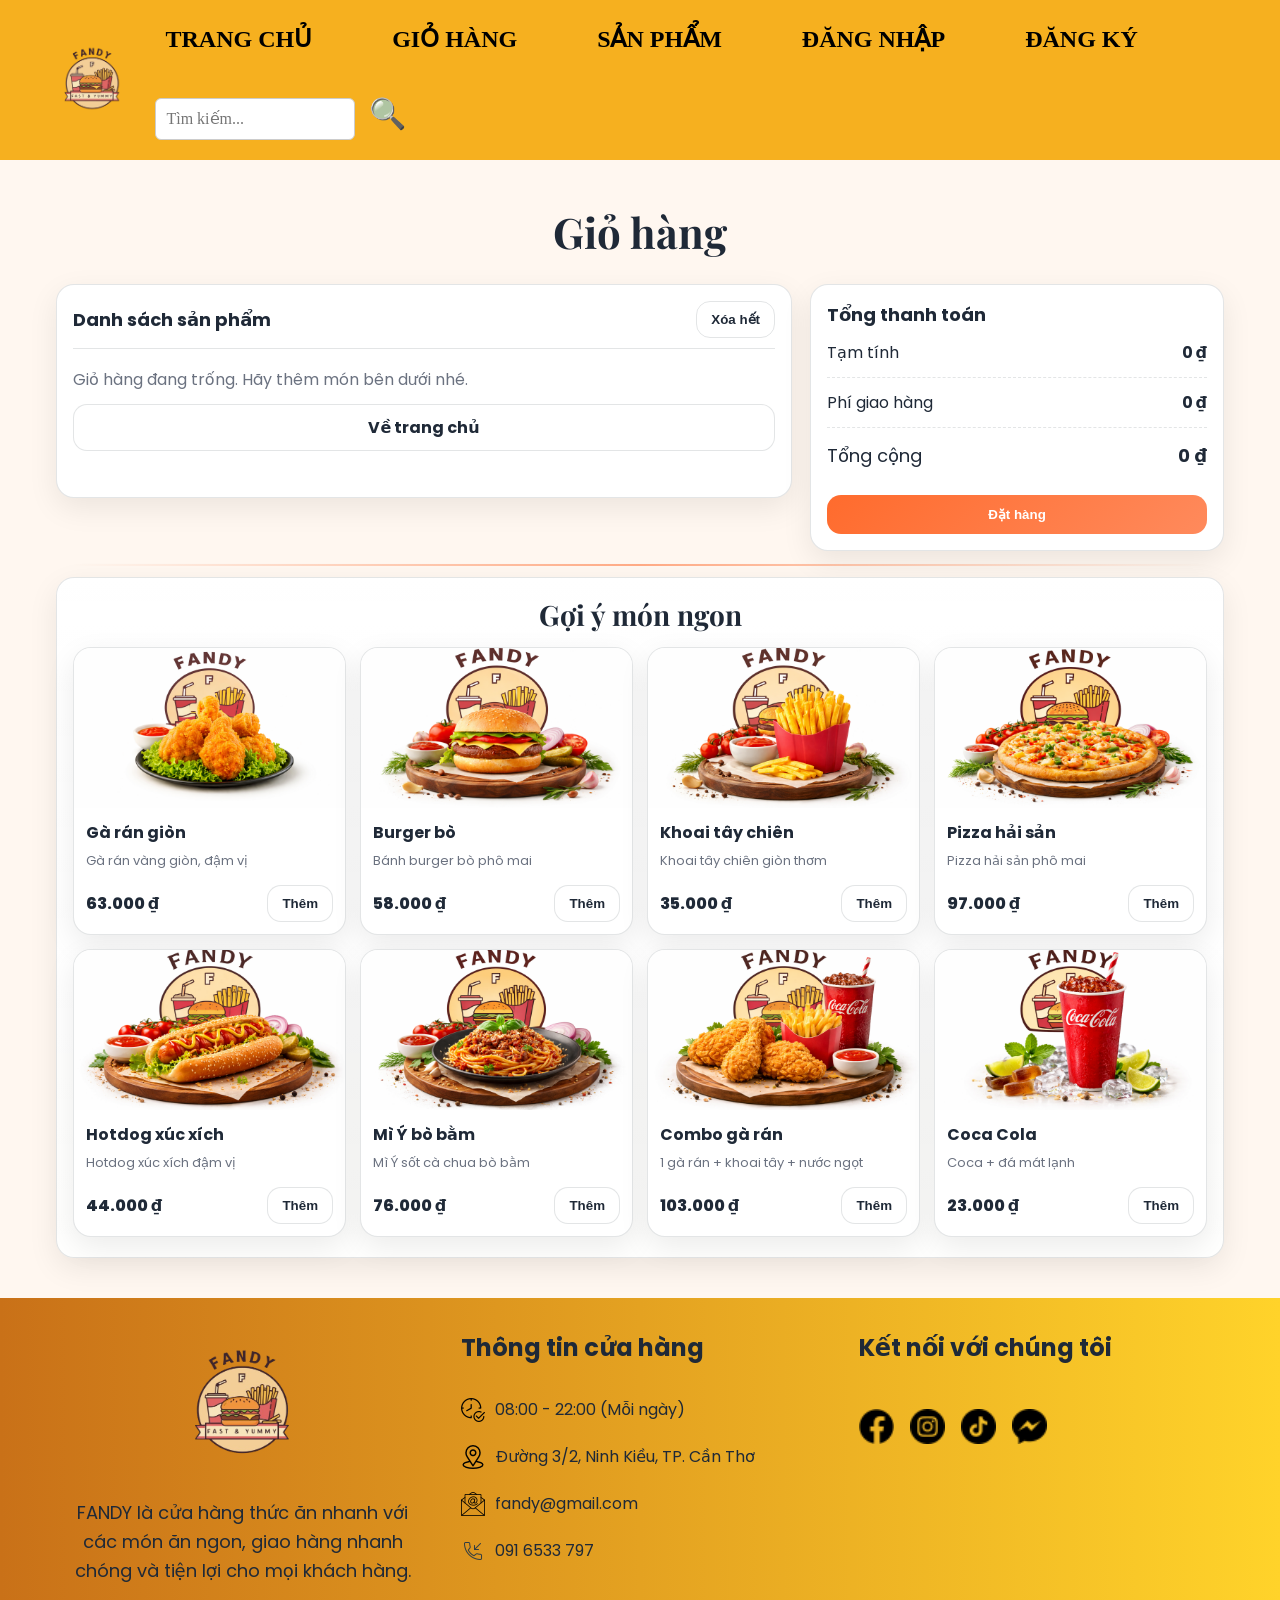
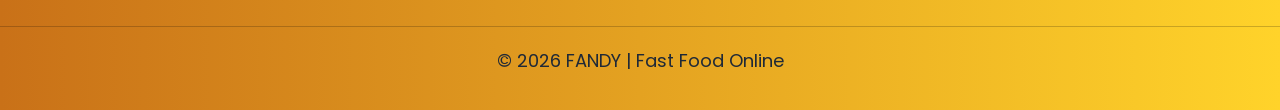
==== giohang.html @ ddfe2169 "first commit" ====
<!doctype html>
<html lang="vi">
<head>
  <meta charset="UTF-8" />
  <meta name="viewport" content="width=device-width, initial-scale=1.0" />
  <link rel="preconnect" href="https://fonts.googleapis.com" />
  <link rel="preconnect" href="https://fonts.gstatic.com" crossorigin />
  <link
    href="https://fonts.googleapis.com/css2?family=Playfair+Display:ital,wght@0,400..900;1,400..900&family=Poppins:ital,wght@0,100;0,200;0,300;0,400;0,500;0,600;0,700;0,800;0,900;1,100;1,200;1,300;1,400;1,500;1,600;1,700;1,800;1,900&family=Sen:wght@700&display=swap"
    rel="stylesheet" />
  <link rel="shortcut icon" href="./images/Logo.png" type="image/x-icon" />
  <link rel="stylesheet" href="./CSS/giohang.css" />
  <title>Giỏ hàng</title>
</head>

<body>
  <header class="header fixed">
    <div class="container">
      <div class="logo">
        <a href="trangchu.html"><img src="./images/Logo.png" alt="Logo Fandy" /></a>
      </div>

      <input type="checkbox" id="nav-mobile-input" class="nav-input" hidden />
      <label for="nav-mobile-input" class="nav-mobile-btn"> &#9776; </label>
      <nav class="nav">
        <a href="trangchu.html">TRANG CHỦ</a>
        <a href="giohang.html">GIỎ HÀNG</a>
        <a href="sanpham.html">SẢN PHẨM</a>
        <a href="dangnhap.html">ĐĂNG NHẬP</a>
        <a href="dangky.html">ĐĂNG KÝ</a>
        <label for="nav-mobile-input" class="search">
          <input type="text" placeholder="Tìm kiếm..." />
          <span class="search-icon">🔍</span>
        </label>
      </nav>
    </div>
  </header>

  <main class="page">
    <h1 class="title">Giỏ hàng</h1>

    <section class="cart-layout">
      <div class="cart-card">
        <div class="cart-head">
          <h2>Danh sách sản phẩm</h2>
          <button class="btn btn-ghost" id="clear-cart-btn" type="button">Xóa hết</button>
        </div>

        <div id="cart-empty" class="cart-empty" hidden>
          <p>Giỏ hàng đang trống. Hãy thêm món bên dưới nhé.</p>
          <a class="btn" href="trangchu.html">Về trang chủ</a>
        </div>

        <div class="cart-table" id="cart-table" aria-live="polite"></div>
      </div>

      <aside class="summary-card">
        <h2>Tổng thanh toán</h2>

        <div class="summary-row">
          <span>Tạm tính</span>
          <strong id="subtotal">0đ</strong>
        </div>
        <div class="summary-row">
          <span>Phí giao hàng</span>
          <strong id="shipping">0đ</strong>
        </div>
        <div class="summary-row total">
          <span>Tổng cộng</span>
          <strong id="total">0đ</strong>
        </div>

        <button class="btn btn-primary" id="checkout-btn" type="button">Đặt hàng</button>
        
      </aside>
    </section>

    <section class="suggest">
      <h2 class="suggest-title">Gợi ý món ngon</h2>
      <div class="suggest-grid" id="suggest-grid"></div>
    </section>
  </main>

  <footer class="footer">
    <div class="footer-container">

      <div class="footer-col">
        <img src="./images/Logo.png" alt="Logo Fandy" class="footer-logo">
        <p class="footer-text">
          FANDY là cửa hàng thức ăn nhanh với các món ăn ngon,
          giao hàng nhanh chóng và tiện lợi cho mọi khách hàng.
        </p>
      </div>

      <div class="footer-col">
        <h3>Thông tin cửa hàng</h3>

        <div class="footer-info">
          <img src="./images/icon/time.png" alt="">
          <p>08:00 - 22:00 (Mỗi ngày)</p>
        </div>

        <div class="footer-info">
          <img src="./images/icon/location.png" alt="">
          <p>Đường 3/2, Ninh Kiều, TP. Cần Thơ</p>
        </div>

        <div class="footer-info">
          <img src="./images/icon/email.png" alt="">
          <p>fandy@gmail.com</p>
        </div>

        <div class="footer-info">
          <img src="./images/icon/telephone.png" alt="">
          <p>091 6533 797</p>
        </div>
      </div>

      <div class="footer-col">
        <h3>Kết nối với chúng tôi</h3>

        <div class="social-icons">
          <a href="#"><img src="./images/icon/facebook.png" alt=""></a>
          <a href="#"><img src="./images/icon/instagram.png" alt=""></a>
          <a href="#"><img src="./images/icon/tiktok.png" alt=""></a>
          <a href="#"><img src="./images/icon/messenger.png" alt=""></a>
        </div>
      </div>

    </div>

    <div class="footer-bottom">
      <p>© 2026 FANDY | Fast Food Online</p>
    </div>
  </footer>

  <script id="catalog-json" type="application/json">
    [
      { "id": "ga-ran-gion", "name": "Gà rán giòn", "desc": "Gà rán vàng giòn, đậm vị", "price": 63000, "image": "./images/ga-ran.png" },
      { "id": "burger-bo", "name": "Burger bò", "desc": "Bánh burger bò phô mai", "price": 58000, "image": "./images/burger-bo.png" },
      { "id": "khoai-tay-chien", "name": "Khoai tây chiên", "desc": "Khoai tây chiên giòn thơm", "price": 35000, "image": "./images/khoai-tay-chien.png" },
      { "id": "pizza-haisan", "name": "Pizza hải sản", "desc": "Pizza hải sản phô mai", "price": 97000, "image": "./images/pizza-haisan.png" },
      { "id": "hotdog", "name": "Hotdog xúc xích", "desc": "Hotdog xúc xích đậm vị", "price": 44000, "image": "./images/hotdog.png" },
      { "id": "my-y", "name": "Mì Ý bò bằm", "desc": "Mì Ý sốt cà chua bò bằm", "price": 76000, "image": "./images/my-y.png" },
      { "id": "combo-garan", "name": "Combo gà rán", "desc": "1 gà rán + khoai tây + nước ngọt", "price": 103000, "image": "./images/combo-garan.png" },
      { "id": "coca-cola", "name": "Coca Cola", "desc": "Coca + đá mát lạnh", "price": 23000, "image": "./images/nuoc-ngot.png" }
    ]
  </script>

  <!-- Sử dụng file JS giỏ hàng hiện tại -->
  <script src="./JS/giohang.js"></script>
</body>

</html>
---- CSS/giohang.css ----
:root {
  --bg: #fff7f0;
  --card: #ffffff;
  --text: #1f2937;
  --muted: #6b7280;
  --brand: #ff6b2d;
  --brand-2: #ff8a5c;
  --border: rgba(31, 41, 55, 0.12);
  --shadow: 0 10px 30px rgba(0, 0, 0, 0.08);
  --shadow-hover: 0 16px 36px rgba(0, 0, 0, 0.12);
}


* {
  margin: 0;
  padding: 0;
  box-sizing: border-box;
}

img {
  max-width: 100%;
  height: auto;
}

body {
  margin: 0;
  font-family: "Poppins", system-ui, -apple-system, Segoe UI, Roboto, sans-serif;
  color: var(--text);
  background: var(--bg);
}

/*Dua tren cua anh HUY*/
.header.fixed {
  position: sticky;
  top: 0px;
}

header {
  z-index: 100;
  background: #f6b01f;
}

.header,
.header * {
  font-family: "Times New Roman", Times, serif;
}

.container {
  background-color: #f6b01f;
  display: flex;
  justify-content: space-between;
  align-items: center;
  width: 100%;
  padding: 10px 40px;
}

.logo img {
  max-height: 100px;
  width: auto;
}

.nav {
  display: flex;
  flex-wrap: wrap;
  gap: 20px 40px;
  align-items: center;
}

.nav a {
  text-decoration: none;
  font-size: 24px;
  font-weight: 600;
  color: black;
  padding: 15px 20px;
}

.nav a:hover {
  color: #ff3f34;
  text-shadow: 1px 0;
}

.search input {
  height: 42px;
  width: 200px;
  padding: 5px 10px;
  border-radius: 6px;
  border: 1px solid #ccc;
  font-size: 16px;
  margin: 10px;
}

.search-icon {
  cursor: pointer;
  font-size: 30px;
}


.nav-mobile-btn,
.nav-input {
  display: none;
}

/* Page */
.page {
  max-width: 1200px;
  margin: 0 auto;
  padding: 24px 16px 40px;
}

.title {
  text-align: center;
  margin: 20px 0 24px;
  font-family: "Playfair Display", serif;
  font-size: clamp(28px, 6vw, 42px);
}

.cart-layout {
  display: grid;
  grid-template-columns: 1.6fr 0.9fr;
  gap: 18px;
  align-items: start;
}

.cart-card,
.summary-card {
  background: var(--card);
  border: 1px solid var(--border);
  border-radius: 18px;
  box-shadow: var(--shadow);
  padding: 16px;
}

.cart-head {
  display: flex;
  align-items: center;
  justify-content: space-between;
  gap: 12px;
  padding-bottom: 10px;
  border-bottom: 1px solid var(--border);
}

.cart-head h2,
.summary-card h2 {
  margin: 0;
  font-size: 18px;
}

.cart-empty {
  padding: 18px 0;
  color: var(--muted);
  display: flex;
  flex-direction: column;
  gap: 12px;
}

.cart-table {
  margin-top: 12px;
  display: grid;
  gap: 12px;
}
/* Ảnh | Thông tin | Số lượng | Tổng tiền | Xóa */
.cart-row {
  display: grid;
  grid-template-columns: 72px 1fr 160px 120px 40px;
  gap: 12px;
  align-items: center;
  padding: 12px;
  border: 1px solid var(--border);
  border-radius: 16px;
  background: #fff;
  transition: transform 0.18s ease, box-shadow 0.18s ease, border-color 0.18s ease;
}

.cart-row:hover {
  transform: translateY(-2px);
  box-shadow: 0 12px 28px rgba(0, 0, 0, 0.08);
  border-color: rgba(31, 41, 55, 0.2);
}

.cart-row:focus-within {
  box-shadow: 0 0 0 3px rgba(255, 107, 45, 0.22), 0 12px 28px rgba(0, 0, 0, 0.08);
  border-color: rgba(255, 107, 45, 0.45);
}

.cart-row img {
  width: 72px;
  height: 72px;
  object-fit: cover;
  border-radius: 14px;
  border: 1px solid var(--border);
}

.item-title {
  margin: 0 0 6px;
  font-weight: 700;
}

.item-meta {
  margin: 0;
  color: var(--muted);
  font-size: 13px;
}

.qty {
  display: inline-flex;
  align-items: center;
  gap: 8px;
  padding: 8px;
  border: 1px solid var(--border);
  border-radius: 14px;
  justify-content: center;
}

.qty button {
  width: 34px;
  height: 34px;
  border-radius: 12px;
  border: 1px solid var(--border);
  background: #fff;
  font-size: 18px;
  cursor: pointer;
}

.qty button:hover {
  background: rgba(255, 107, 45, 0.1);
}

.qty input {
  width: 44px;
  height: 34px;
  text-align: center;
  border: none;
  outline: none;
  font-weight: 700;
}

.line-total {
  text-align: right;
  font-weight: 700;
}

.remove {
  width: 40px;
  height: 40px;
  border-radius: 14px;
  border: 1px solid var(--border);
  background: #fff;
  cursor: pointer;
  font-size: 16px;
}

.remove:hover {
  background: rgba(239, 68, 68, 0.12);
  border-color: rgba(239, 68, 68, 0.35);
}

/* Summary */
.summary-row {
  display: flex;
  align-items: center;
  justify-content: space-between;
  gap: 10px;
  padding: 12px 0;
  border-bottom: 1px dashed var(--border);
}

.summary-row.total {
  border-bottom: none;
  padding-top: 14px;
  font-size: 18px;
}

.note {
  margin: 10px 0 0;
  color: var(--muted);
  font-size: 13px;
}

/* Buttons */
.btn {
  display: inline-flex;
  align-items: center;
  justify-content: center;
  gap: 8px;
  padding: 10px 14px;
  border-radius: 14px;
  border: 1px solid var(--border);
  background: #fff;
  cursor: pointer;
  text-decoration: none;
  color: var(--text);
  font-weight: 700;
}

.btn:hover {
  background: rgba(255, 107, 45, 0.1);
}

.btn-primary {
  width: 100%;
  border: none;
  background: linear-gradient(135deg, var(--brand), var(--brand-2));
  color: #fff;
  margin-top: 14px;
  padding: 12px 14px;
}

.btn-primary:hover {
  filter: brightness(1.02);
}

.btn-ghost {
  background: transparent;
}

/* Suggest */
.suggest {
  margin-top: 26px;
  padding: 18px 16px 20px;
  background: linear-gradient(180deg, rgba(255, 255, 255, 0.98), rgba(255, 255, 255, 0.92));
  border: 1px solid var(--border);
  border-radius: 18px;
  box-shadow: var(--shadow);
}

.suggest-title {
  margin: 0 0 14px;
  text-align: center;
  font-family: "Playfair Display", serif;
  font-size: 28px;
}

/* Tạo khoảng tách rõ giữa giỏ hàng và gợi ý */
.cart-layout + .suggest {
  position: relative;
}

.cart-layout + .suggest::before {
  content: "";
  position: absolute;
  left: 16px;
  right: 16px;
  top: -14px;
  height: 2px;
  background: linear-gradient(90deg, transparent, rgba(255, 107, 45, 0.55), transparent);
}

.suggest-grid {
  display: grid;
  grid-template-columns: repeat(4, minmax(0, 1fr));
  gap: 14px;
}

.card {
  background: #fff;
  border: 1px solid var(--border);
  border-radius: 18px;
  overflow: hidden;
  box-shadow: var(--shadow);
  display: flex;
  flex-direction: column;
  transition: transform 0.18s ease, box-shadow 0.18s ease, border-color 0.18s ease;
}

.card:hover {
  transform: translateY(-4px);
  box-shadow: var(--shadow-hover);
  border-color: rgba(31, 41, 55, 0.18);
}

.card:hover .thumb {
  filter: saturate(1.05) contrast(1.03);
}

.card .thumb {
  transition: filter 0.18s ease;
  width: 100%;
  height: 160px;
  object-fit: cover;
  display: block;
}

@media (prefers-reduced-motion: reduce) {
  .cart-row,
  .card,
  .card .thumb {
    transition: none;
  }
  .cart-row:hover,
  .card:hover {
    transform: none;
  }
}

.card .body {
  padding: 12px;
  display: flex;
  flex-direction: column;
  gap: 6px;
}

.card h3 {
  margin: 0;
  font-size: 16px;
}

.card .muted {
  margin: 0;
  color: var(--muted);
  font-size: 13px;
}

.card .card-row {
  display: flex;
  align-items: center;
  justify-content: space-between;
  gap: 10px;
  margin-top: 8px;
}

.badge-price {
  font-weight: 800;
}

/* Footer du tren cua anh HUY */
.footer {
  background: linear-gradient(90deg, #c97118, #ffd32a);
  padding: 32px 0 16px;
}

.footer-container {
  width: 90%;
  margin: auto;
  display: flex;
  justify-content: space-between;
  align-items: flex-start;
  gap: 40px;
}

.footer-col {
  flex: 1;
  text-align: left;
  display: flex;
  flex-direction: column;
  gap: 12px;
}

/* logo */
.footer-logo {
  width: 180px;
  margin-bottom: 15px;
}

/* Cột logo + mô tả: căn giữa để cân với đoạn text */
.footer-col:first-child {
  align-items: center;
}

.footer-col:first-child .footer-text {
  text-align: center;
}

/* Chu mo ta */
.footer-text {
  font-size: 18px;
  line-height: 1.6;
  max-width: 420px;
}

/* tieu de */
.footer-col h3 {
  font-size: 24px;
  margin-bottom: 20px;
}

/* thông tin */
.footer-info {
  display: flex;
  align-items: center;
  justify-content: flex-start;
  gap: 10px;
  margin-bottom: 10px;
  font-size: 16px;
}

.footer-info img {
  width: 24px;
}

.footer-info p {
  margin: 0;
}

/* mạng xã hội */
.social-icons {
  display: flex;
  justify-content: flex-start;
  gap: 16px;
  margin-top: 12px;
}

.social-icons img {
  width: 35px;
  transition: 0.3s;
}

.social-icons img:hover {
  transform: scale(1.2);
}

/* bản quyền */
.footer-bottom {
  text-align: center;
  border-top: 1px solid rgba(0, 0, 0, 0.2);
  margin-top: 40px;
  padding: 20px;
  font-size: 18px;
}

/* Responsive */
@media (max-width: 980px) {
  .cart-layout {
    grid-template-columns: 1fr;
    gap: 24px;
  }

  .suggest-grid {
    grid-template-columns: repeat(2, minmax(0, 1fr));
  }

  .footer-container {
    width: 100%;
    flex-direction: column;
    text-align: center;
    align-items: center;
    gap: 24px;
  }

  .footer-col {
    text-align: center;
  }

  .footer-text {
    margin: 0 auto;
  }

  .social-icons {
    justify-content: center;
  }
}

@media screen and (max-width: 768px) {
  .header .container {
    display: flex;
    flex-direction: row;
    justify-content: space-between;
    align-items: center;
    flex-wrap: wrap;
    padding: 10px 15px;
  }

  .logo {
    order: 1;
  }

  .nav-mobile-btn {
    display: block;
    order: 2;
    font-size: 30px;
    cursor: pointer;
  }

  .nav {
    display: none;
    width: 100%;
    flex-direction: column;
    text-align: center;
    background-color: #ffffff;
    border-top: 1px solid #ffd32a;
    padding-top: 10px;
    order: 3;
    animation: fadeIn 0.3s ease;
  }

  .nav-input:checked~.nav {
    display: flex;
  }

  .nav a {
    display: block;
    padding: 15px;
    border-bottom: 1px solid #ffd32a;
    font-size: 18px;
  }

  .cart-row {
    /* Ảnh | nội dung, số lượng, tổng tiền, xóa xếp theo hàng */
    grid-template-columns: 64px 1fr;
    grid-template-areas:
      "img title"
      "img qty"
      "img total"
      "img remove";
  }

  .cart-row img {
    width: 64px;
    height: 64px;
  }

  .cart-row .cell-img {
    grid-area: img;
  }

  .cart-row .cell-title {
    grid-area: title;
  }

  .cart-row .cell-qty {
    grid-area: qty;
    justify-self: start;
  }

  .cart-row .cell-total {
    grid-area: total;
    justify-self: start;
    text-align: left;
  }

  .cart-row .cell-remove {
    grid-area: remove;
    justify-self: start;
  }

  .suggest-grid {
    grid-template-columns: repeat(2, minmax(0, 1fr));
  }
}

@media (max-width: 480px) {
  .page {
    padding: 16px 10px 28px;
  }

  .cart-card,
  .summary-card {
    padding: 12px;
  }

  .cart-row {
    padding: 10px;
    gap: 10px;
  }

  .qty {
    gap: 4px;
  }

  .qty button {
    width: 30px;
    height: 30px;
  }

  .qty input {
    width: 38px;
  }

  .summary-row {
    padding: 10px 0;
  }

  .btn-primary {
    margin-top: 10px;
  }

  .suggest-grid {
    grid-template-columns: 1fr;
  }
}

@keyframes fadeIn {
  from {
    opacity: 0;
  }
  to {
    opacity: 1;
  }
}
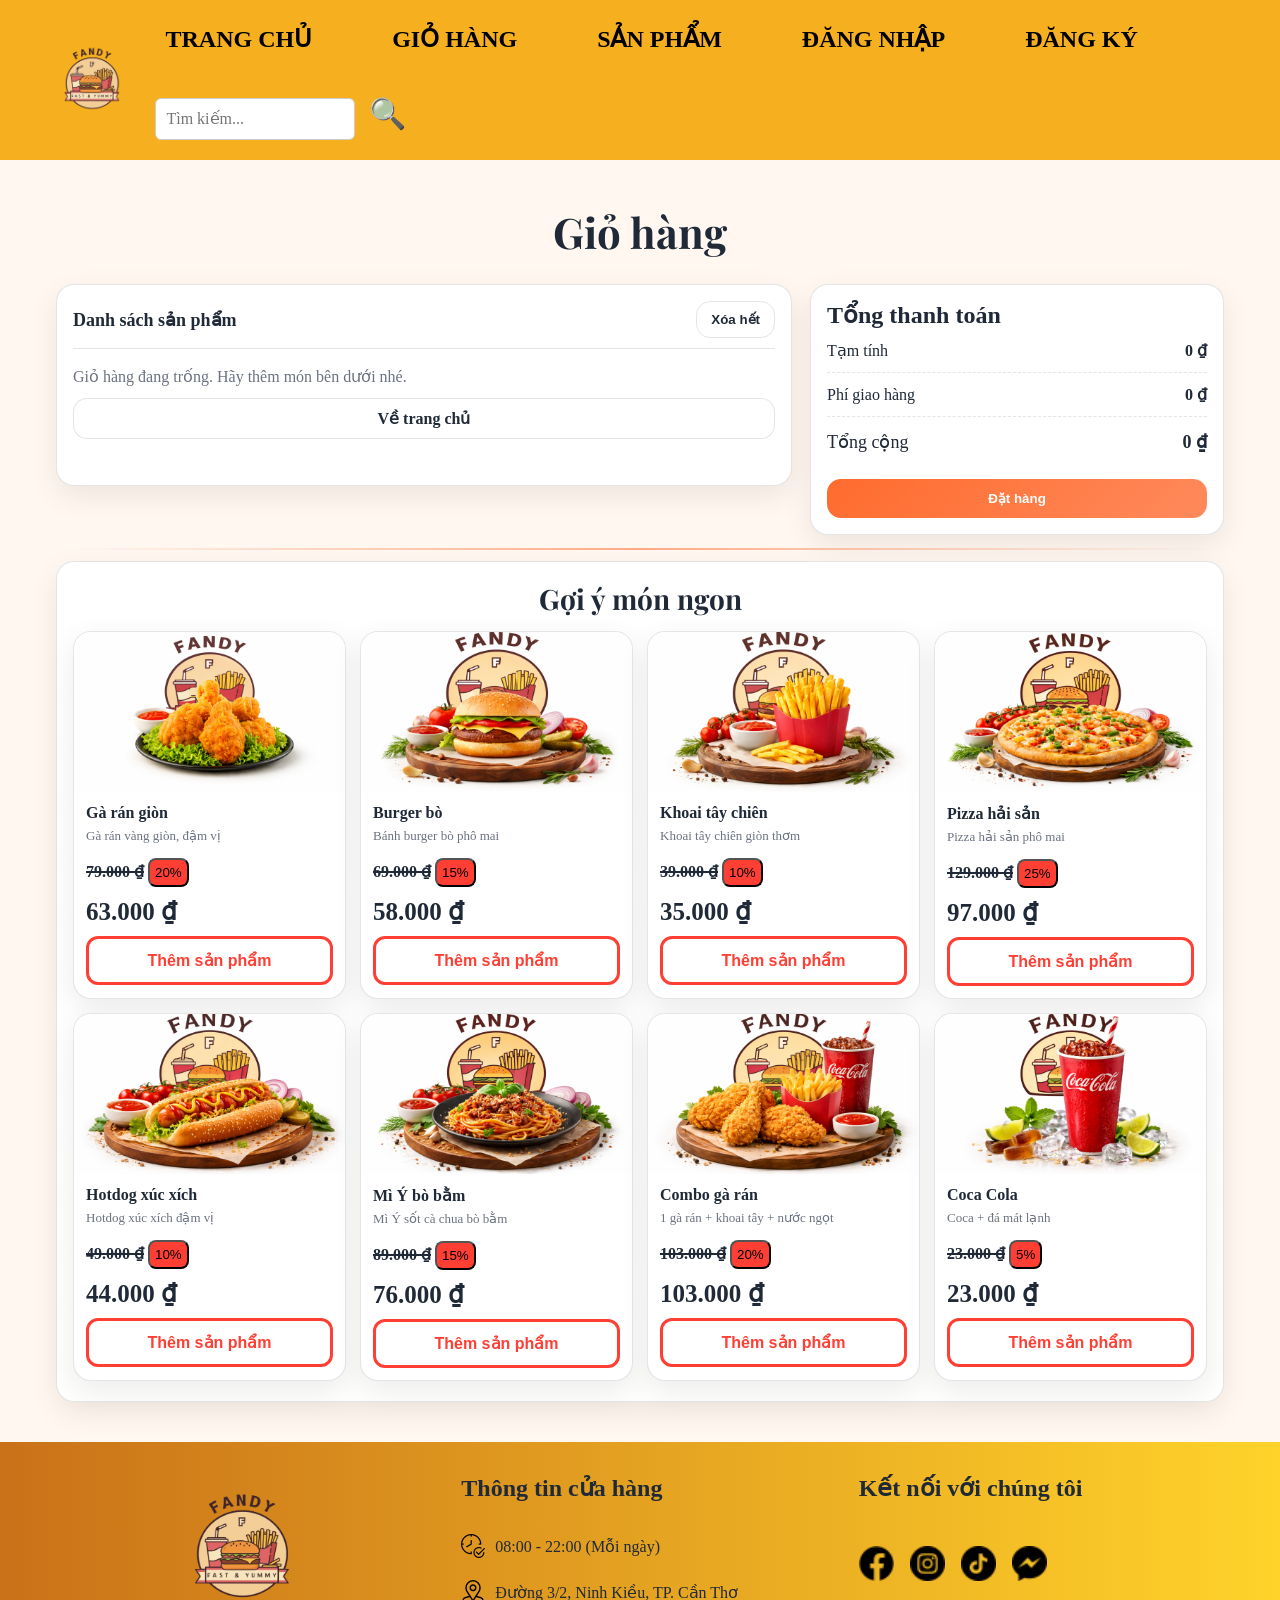
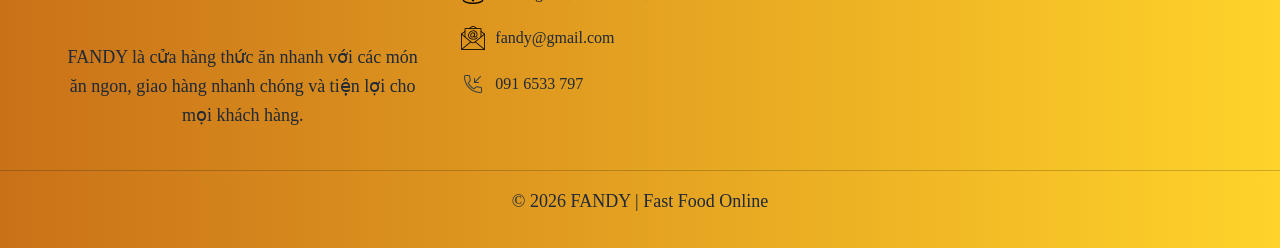
==== commit e094629d: "sửa css, html, js" ====
--- a/giohang.html
+++ b/giohang.html
@@ -1,5 +1,6 @@
 <!doctype html>
 <html lang="vi">
+
 <head>
   <meta charset="UTF-8" />
   <meta name="viewport" content="width=device-width, initial-scale=1.0" />
@@ -54,24 +55,24 @@
         <div class="cart-table" id="cart-table" aria-live="polite"></div>
       </div>
 
-      <aside class="summary-card">
+      <aside class="TongThanhToan">
         <h2>Tổng thanh toán</h2>
 
-        <div class="summary-row">
+        <div class="Tamtinh">
           <span>Tạm tính</span>
           <strong id="subtotal">0đ</strong>
         </div>
-        <div class="summary-row">
+        <div class="Tamtinh">
           <span>Phí giao hàng</span>
           <strong id="shipping">0đ</strong>
         </div>
-        <div class="summary-row total">
+        <div class="Tamtinh total">
           <span>Tổng cộng</span>
           <strong id="total">0đ</strong>
         </div>
 
-        <button class="btn btn-primary" id="checkout-btn" type="button">Đặt hàng</button>
-        
+        <button class="btn DatHang" id="checkout-btn" type="button">Đặt hàng</button>
+
       </aside>
     </section>
 
@@ -136,19 +137,84 @@
 
   <script id="catalog-json" type="application/json">
     [
-      { "id": "ga-ran-gion", "name": "Gà rán giòn", "desc": "Gà rán vàng giòn, đậm vị", "price": 63000, "image": "./images/ga-ran.png" },
-      { "id": "burger-bo", "name": "Burger bò", "desc": "Bánh burger bò phô mai", "price": 58000, "image": "./images/burger-bo.png" },
-      { "id": "khoai-tay-chien", "name": "Khoai tây chiên", "desc": "Khoai tây chiên giòn thơm", "price": 35000, "image": "./images/khoai-tay-chien.png" },
-      { "id": "pizza-haisan", "name": "Pizza hải sản", "desc": "Pizza hải sản phô mai", "price": 97000, "image": "./images/pizza-haisan.png" },
-      { "id": "hotdog", "name": "Hotdog xúc xích", "desc": "Hotdog xúc xích đậm vị", "price": 44000, "image": "./images/hotdog.png" },
-      { "id": "my-y", "name": "Mì Ý bò bằm", "desc": "Mì Ý sốt cà chua bò bằm", "price": 76000, "image": "./images/my-y.png" },
-      { "id": "combo-garan", "name": "Combo gà rán", "desc": "1 gà rán + khoai tây + nước ngọt", "price": 103000, "image": "./images/combo-garan.png" },
-      { "id": "coca-cola", "name": "Coca Cola", "desc": "Coca + đá mát lạnh", "price": 23000, "image": "./images/nuoc-ngot.png" }
-    ]
+  {
+    "id": "ga-ran-gion",
+    "name": "Gà rán giòn",
+    "desc": "Gà rán vàng giòn, đậm vị",
+    "price": 63000,
+    "Last_price": 79000,
+    "Discount":20,
+    "image": "./images/ga-ran.png"
+  },
+  {
+    "id": "burger-bo",
+    "name": "Burger bò",
+    "desc": "Bánh burger bò phô mai",
+    "price": 58000,
+    "Last_price": 69000,
+    "Discount":15,
+    "image": "./images/burger-bo.png"
+  },
+  {
+    "id": "khoai-tay-chien",
+    "name": "Khoai tây chiên",
+    "desc": "Khoai tây chiên giòn thơm",
+    "price": 35000,
+    "Last_price": 39000,
+    "Discount":10,
+    "image": "./images/khoai-tay-chien.png"
+  },
+  {
+    "id": "pizza-haisan",
+    "name": "Pizza hải sản",
+    "desc": "Pizza hải sản phô mai",
+    "price": 97000,
+    "Last_price": 129000,
+    "Discount":25,
+    "image": "./images/pizza-haisan.png"
+  },
+  {
+    "id": "hotdog",
+    "name": "Hotdog xúc xích",
+    "desc": "Hotdog xúc xích đậm vị",
+    "price": 44000,
+    "Last_price": 49000,
+    "Discount":10,
+    "image": "./images/hotdog.png"
+  },
+  {
+    "id": "my-y",
+    "name": "Mì Ý bò bằm",
+    "desc": "Mì Ý sốt cà chua bò bằm",
+    "price": 76000,
+    "Last_price": 89000,
+    "Discount":15,
+    "image": "./images/my-y.png"
+  },
+  {
+    "id": "combo-garan",
+    "name": "Combo gà rán",
+    "desc": "1 gà rán + khoai tây + nước ngọt",
+    "price": 103000,
+    "Last_price": 103000,
+    "Discount":20,
+    "image": "./images/combo-garan.png"
+  },
+  {
+    "id": "coca-cola",
+    "name": "Coca Cola",
+    "desc": "Coca + đá mát lạnh",
+    "price": 23000,
+    "Last_price": 23000,
+    "Discount":5,
+    "image": "./images/nuoc-ngot.png"
+  }
+]
+
   </script>
 
   <!-- Sử dụng file JS giỏ hàng hiện tại -->
   <script src="./JS/giohang.js"></script>
 </body>
 
-</html>
+</html>
--- a/CSS/giohang.css
+++ b/CSS/giohang.css
@@ -25,7 +25,7 @@
 
 body {
   margin: 0;
-  font-family: "Poppins", system-ui, -apple-system, Segoe UI, Roboto, sans-serif;
+  font-family: 'Times New Roman', Times, serif;
   color: var(--text);
   background: var(--bg);
 }
@@ -123,7 +123,7 @@
 }
 
 .cart-card,
-.summary-card {
+.TongThanhToan {
   background: var(--card);
   border: 1px solid var(--border);
   border-radius: 18px;
@@ -159,6 +159,7 @@
   display: grid;
   gap: 12px;
 }
+
 /* Ảnh | Thông tin | Số lượng | Tổng tiền | Xóa */
 .cart-row {
   display: grid;
@@ -256,7 +257,7 @@
 }
 
 /* Summary */
-.summary-row {
+.Tamtinh {
   display: flex;
   align-items: center;
   justify-content: space-between;
@@ -265,7 +266,7 @@
   border-bottom: 1px dashed var(--border);
 }
 
-.summary-row.total {
+.Tamtinh.total {
   border-bottom: none;
   padding-top: 14px;
   font-size: 18px;
@@ -297,7 +298,7 @@
   background: rgba(255, 107, 45, 0.1);
 }
 
-.btn-primary {
+.DatHang {
   width: 100%;
   border: none;
   background: linear-gradient(135deg, var(--brand), var(--brand-2));
@@ -306,7 +307,7 @@
   padding: 12px 14px;
 }
 
-.btn-primary:hover {
+.DatHang:hover {
   filter: brightness(1.02);
 }
 
@@ -332,11 +333,11 @@
 }
 
 /* Tạo khoảng tách rõ giữa giỏ hàng và gợi ý */
-.cart-layout + .suggest {
+.cart-layout+.suggest {
   position: relative;
 }
 
-.cart-layout + .suggest::before {
+.cart-layout+.suggest::before {
   content: "";
   position: absolute;
   left: 16px;
@@ -367,13 +368,14 @@
   transform: translateY(-4px);
   box-shadow: var(--shadow-hover);
   border-color: rgba(31, 41, 55, 0.18);
-}
-
-.card:hover .thumb {
+
+}
+
+.card:hover .machang {
   filter: saturate(1.05) contrast(1.03);
 }
 
-.card .thumb {
+.card .machang {
   transition: filter 0.18s ease;
   width: 100%;
   height: 160px;
@@ -382,18 +384,20 @@
 }
 
 @media (prefers-reduced-motion: reduce) {
+
   .cart-row,
   .card,
   .card .thumb {
     transition: none;
   }
+
   .cart-row:hover,
   .card:hover {
     transform: none;
   }
 }
 
-.card .body {
+.card .bodyallcard {
   padding: 12px;
   display: flex;
   flex-direction: column;
@@ -413,14 +417,46 @@
 
 .card .card-row {
   display: flex;
-  align-items: center;
-  justify-content: space-between;
+  align-items: flex-start;
+  flex-direction: column;
+  justify-content: flex-start;
   gap: 10px;
   margin-top: 8px;
 }
 
+.card .card-row .btn {
+  width: 100%;
+  padding: 12px;
+  font-size: 16px;
+  border-radius: 12px;
+  background: white;
+  border: 3px solid #ff3f34;
+  color: #ff3f34;
+  cursor: pointer;
+  transition: 0.3s;
+  white-space: normal;
+}
+
+.card .card-row .btn:hover {
+  background: #ff3f34;
+  color: white;
+}
+
 .badge-price {
   font-weight: 800;
+  font-size: 25px;
+}
+
+.badge-Lastprice {
+  font-weight: 800;
+  text-decoration: 2px line-through;
+
+}
+
+.sale {
+  padding: 5px;
+  background-color: #ff3f34;
+  border-radius: 8px;
 }
 
 /* Footer du tren cua anh HUY */
@@ -432,8 +468,9 @@
 .footer-container {
   width: 90%;
   margin: auto;
-  display: flex;
-  justify-content: space-between;
+  display: grid;
+  grid-template-columns: repeat(auto-fit, minmax(280px, 1fr));
+  gap: 40px;
   align-items: flex-start;
   gap: 40px;
 }
@@ -482,10 +519,12 @@
   gap: 10px;
   margin-bottom: 10px;
   font-size: 16px;
+
 }
 
 .footer-info img {
   width: 24px;
+
 }
 
 .footer-info p {
@@ -547,6 +586,11 @@
 
   .social-icons {
     justify-content: center;
+  }
+
+  .footer-info {
+    justify-content: center;
+    text-align: center;
   }
 }
 
@@ -607,6 +651,10 @@
   .cart-row img {
     width: 64px;
     height: 64px;
+    flex-direction: column;
+    align-items: flex-start;
+    /* vẫn bám trái */
+    gap: 6px;
   }
 
   .cart-row .cell-img {
@@ -633,8 +681,17 @@
     justify-self: start;
   }
 
+  .card .card-row .sale {
+    padding: 2px 5px;
+    cursor: default;
+  }
+
   .suggest-grid {
     grid-template-columns: repeat(2, minmax(0, 1fr));
+  }
+
+  .footer-container {
+    flex-direction: column;
   }
 }
 
@@ -683,6 +740,7 @@
   from {
     opacity: 0;
   }
+
   to {
     opacity: 1;
   }
